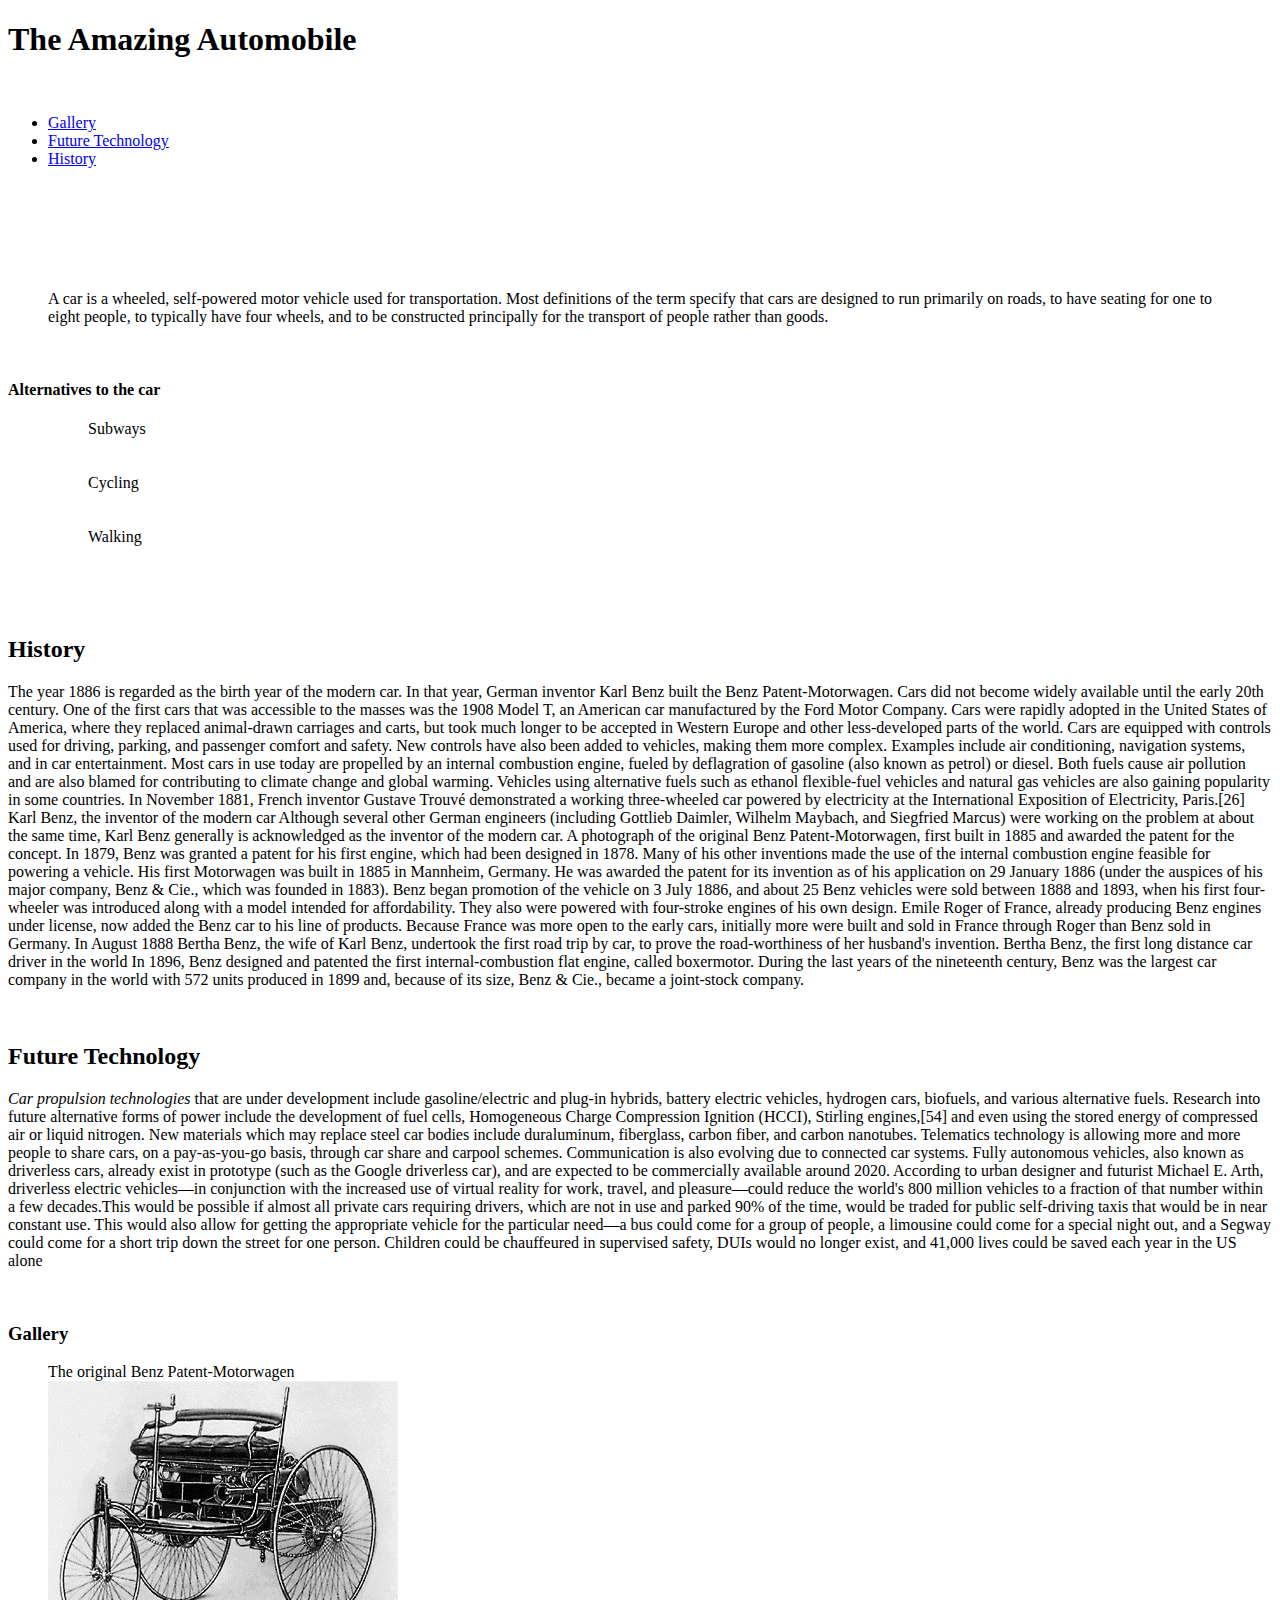
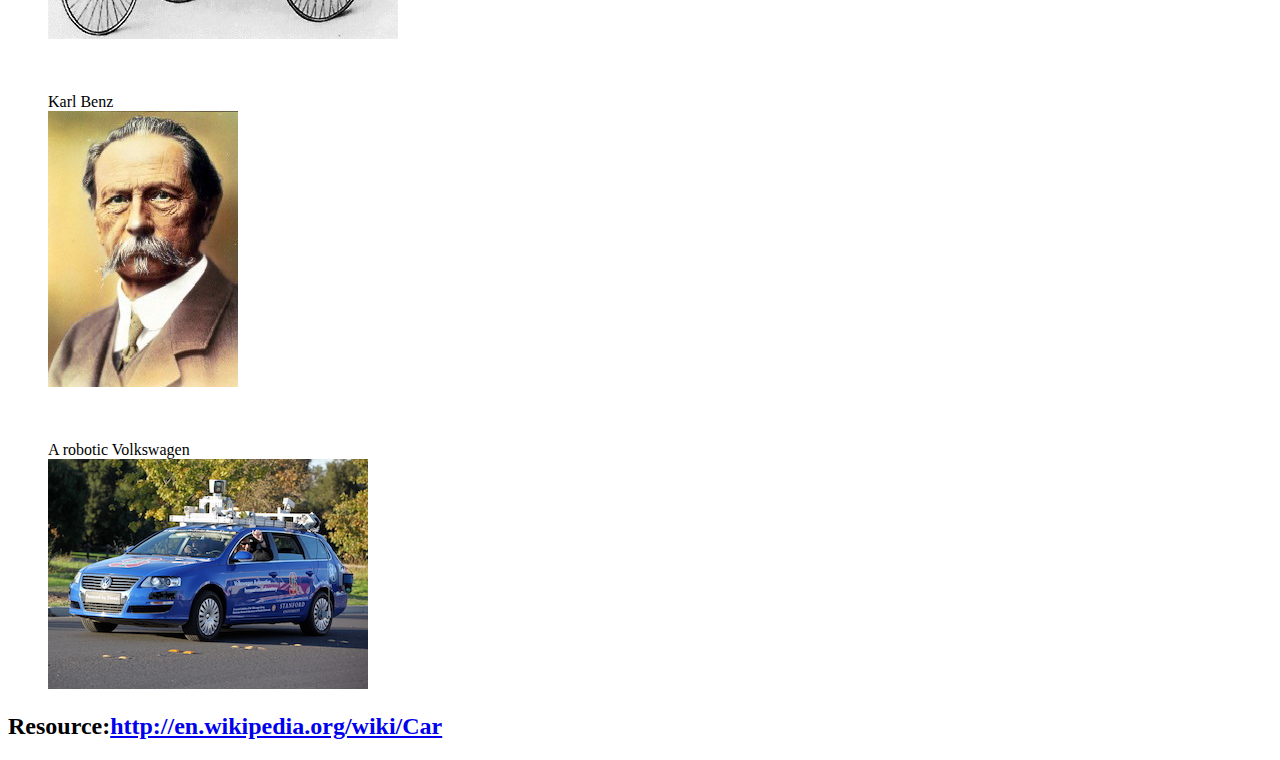
==== project 2/index.html @ 049e27aa "project 2" ====
<!DOCTYPE html>
<html>
	<head>
		<title>
			The Amazing Automobile
		</title>
		<link href="css/styles.css"
		rel="stylesheet"/>
	</head>
	<body>
	<div class="page">
	<!--Header-->
	      <div class="header">
		<h1>
			The Amazing Automobile
		</h1>
		<!--end Header -->
		<br>
		
		<!--Navigation-->
		<div class="nav">
	<ul>
	<li><a href="#gallery">Gallery</a></li>
	<li><a href="#futuretechnology">Future Technology</a>
     <li><a href="#history">History</a></li>
	</ul>
		<br>
		<br>
		<br>
		<br>
		<br>
		<!--end Nav-->
		
		<!--Introduction-->
		<blockquote>
		<p id="intro">A car is a wheeled, self-powered motor vehicle used for transportation. 
			Most definitions of the term specify that cars are designed to run primarily on roads, 
			to have seating for one to eight people, to typically have four wheels, 
			and to be constructed principally for the transport of people rather than goods.</p></blockquote>
		     <br>
		     
		     
	   <!--Intro -->
		<h4>
			Alternatives to the car
		</h4>
		<ol class="a">
        <ol>Subways</ol>
        <br>
        <br>
        <ol>Cycling</ol>
        <br>
        <br>
        <ol>Walking</ol>
        </ol>
		<br>
		<br>
		<br>
		<!-- end Intro -->
		
		
        <!--Begin Articles-->
		<h2 id="history">
			History
		</h2>
		<p class="p1">
			The year 1886 is regarded as the birth year of the modern car. In that year, German inventor Karl Benz built the Benz Patent-Motorwagen. Cars did not become widely available until the early 20th century. One of the first cars that was accessible to the masses was the 1908 Model T, an American car manufactured by the Ford Motor Company. Cars were rapidly adopted in the United States of America, where they replaced animal-drawn carriages and carts, but took much longer to be accepted in Western Europe and other less-developed parts of the world. Cars are equipped with controls used for driving, parking, and passenger comfort and safety. New controls have also been added to vehicles, making them more complex. Examples include air conditioning, navigation systems, and in car entertainment. Most cars in use today are propelled by an internal combustion engine, fueled by deflagration of gasoline (also known as petrol) or diesel. Both fuels cause air pollution and are also blamed for contributing to climate change and global warming. Vehicles using alternative fuels such as ethanol flexible-fuel vehicles and natural gas vehicles are also gaining popularity in some countries. In November 1881, French inventor Gustave Trouvé demonstrated a working three-wheeled car powered by electricity at the International Exposition of Electricity, Paris.[26] Karl Benz, the inventor of the modern car Although several other German engineers (including Gottlieb Daimler, Wilhelm Maybach, and Siegfried Marcus) were working on the problem at about the same time, Karl Benz generally is acknowledged as the inventor of the modern car. A photograph of the original Benz Patent-Motorwagen, first built in 1885 and awarded the patent for the concept. In 1879, Benz was granted a patent for his first engine, which had been designed in 1878. Many of his other inventions made the use of the internal combustion engine feasible for powering a vehicle. His first Motorwagen was built in 1885 in Mannheim, Germany. He was awarded the patent for its invention as of his application on 29 January 1886 (under the auspices of his major company, Benz & Cie., which was founded in 1883). Benz began promotion of the vehicle on 3 July 1886, and about 25 Benz vehicles were sold between 1888 and 1893, when his first four-wheeler was introduced along with a model intended for affordability. They also were powered with four-stroke engines of his own design. Emile Roger of France, already producing Benz engines under license, now added the Benz car to his line of products. Because France was more open to the early cars, initially more were built and sold in France through Roger than Benz sold in Germany. In August 1888 Bertha Benz, the wife of Karl Benz, undertook the first road trip by car, to prove the road-worthiness of her husband's invention. Bertha Benz, the first long distance car driver in the world In 1896, Benz designed and patented the first internal-combustion flat engine, called boxermotor. During the last years of the nineteenth century, Benz was the largest car company in the world with 572 units produced in 1899 and, because of its size, Benz & Cie., became a joint-stock company.
		</p><br>
		<h2 id="futuretechnology">
			Future Technology
		</h2>
		<p class="p2">
			<em>Car propulsion technologies</em> that are under development include gasoline/electric and plug-in hybrids, battery electric vehicles, hydrogen cars, biofuels, and various alternative fuels. Research into future alternative forms of power include the development of fuel cells, Homogeneous Charge Compression Ignition (HCCI), Stirling engines,[54] and even using the stored energy of compressed air or liquid nitrogen. New materials which may replace steel car bodies include duraluminum, fiberglass, carbon fiber, and carbon nanotubes. Telematics technology is allowing more and more people to share cars, on a pay-as-you-go basis, through car share and carpool schemes. Communication is also evolving due to connected car systems. Fully autonomous vehicles, also known as driverless cars, already exist in prototype (such as the Google driverless car), and are expected to be commercially available around 2020. According to urban designer and futurist Michael E. Arth, driverless electric vehicles—in conjunction with the increased use of virtual reality for work, travel, and pleasure—could reduce the world's 800 million vehicles to a fraction of that number within a few decades.This would be possible if almost all private cars requiring drivers, which are not in use and parked 90% of the time, would be traded for public self-driving taxis that would be in near constant use. This would also allow for getting the appropriate vehicle for the particular need—a bus could come for a group of people, a limousine could come for a special night out, and a Segway could come for a short trip down the street for one person. Children could be chauffeured in supervised safety, DUIs would no longer exist, and 41,000 lives could be saved each year in the US alone
		</p><br>
		<!-- end article -->
		
		
		<h3 id="gallery">
			Gallery
		</h3>
		
		<!-- Figures -->
		<figure>
		<figcaption>The original Benz Patent-Motorwagen</figcaption>
		<div class="one">
		<a href="images/benz_copy.jpg">
		<img alt="a photograph of the original Benz Patent-Motorwagen, first built in 1885 and awarded the patent for the concept." 
		src="images/benz.jpg"></a>
		</figure>
		<br>
		<figure>
		<figcaption>Karl Benz</figcaption> 
		<div class="two">
		<a href="images/creator_copy.jpg">
		<img alt="Karl Benz, the inventor of the modern car." src="images/creator.jpg"></a>
		</figure>
		<br>
		<figure>
		<figcaption>A robotic Volkswagen</figcaption>
        <div class="three">
		<a href="images/hands_free_copy.jpg">
		<img alt="A robotic Volkswagen Passat shown at Stanford University is a driverless car." src="images/hands_free.jpg"></a>
		</figure>
		<!-- end Figures -->
		
		
		<h2>
			Resource:<a href="http://en.wikipedia.org/wiki/Car">http://en.wikipedia.org/wiki/Car</a>
		</h2>
	     </div>
	    </div>
		</div>
		</div>
		</div>
		
	</body>
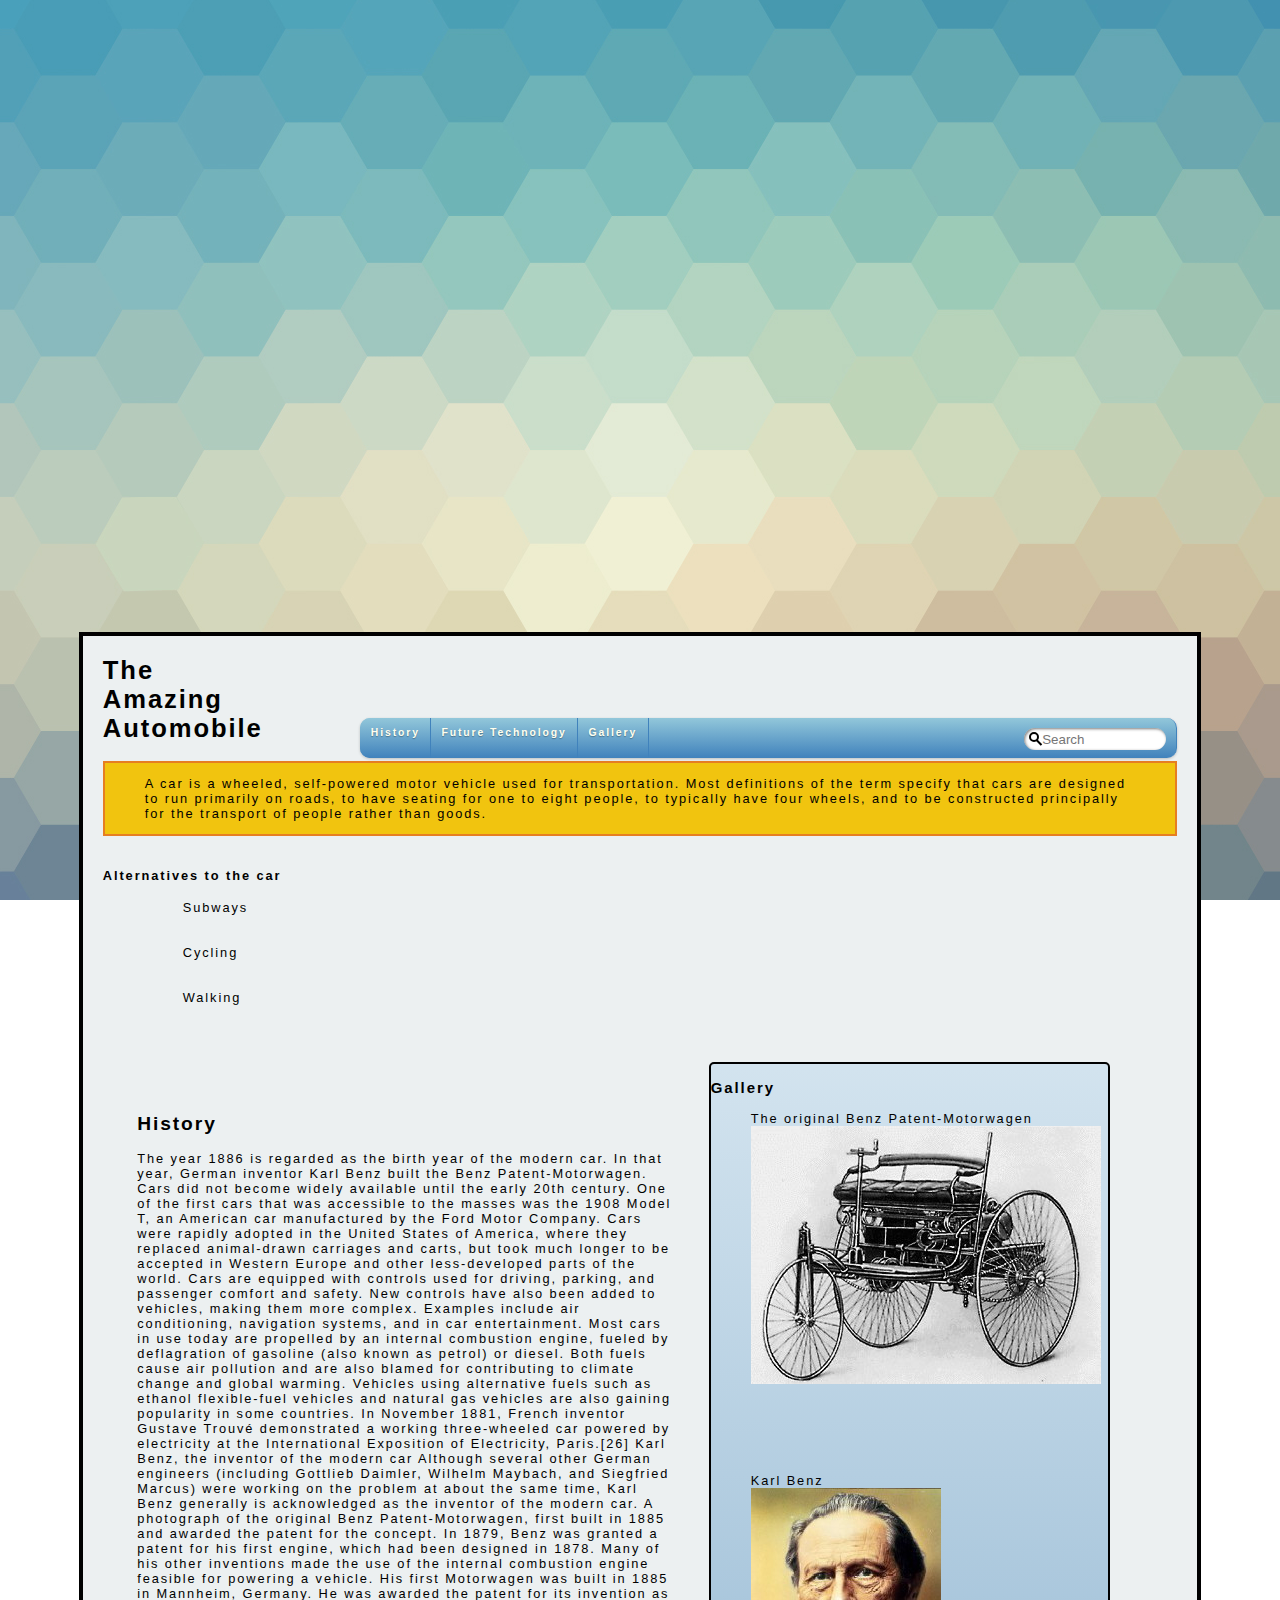
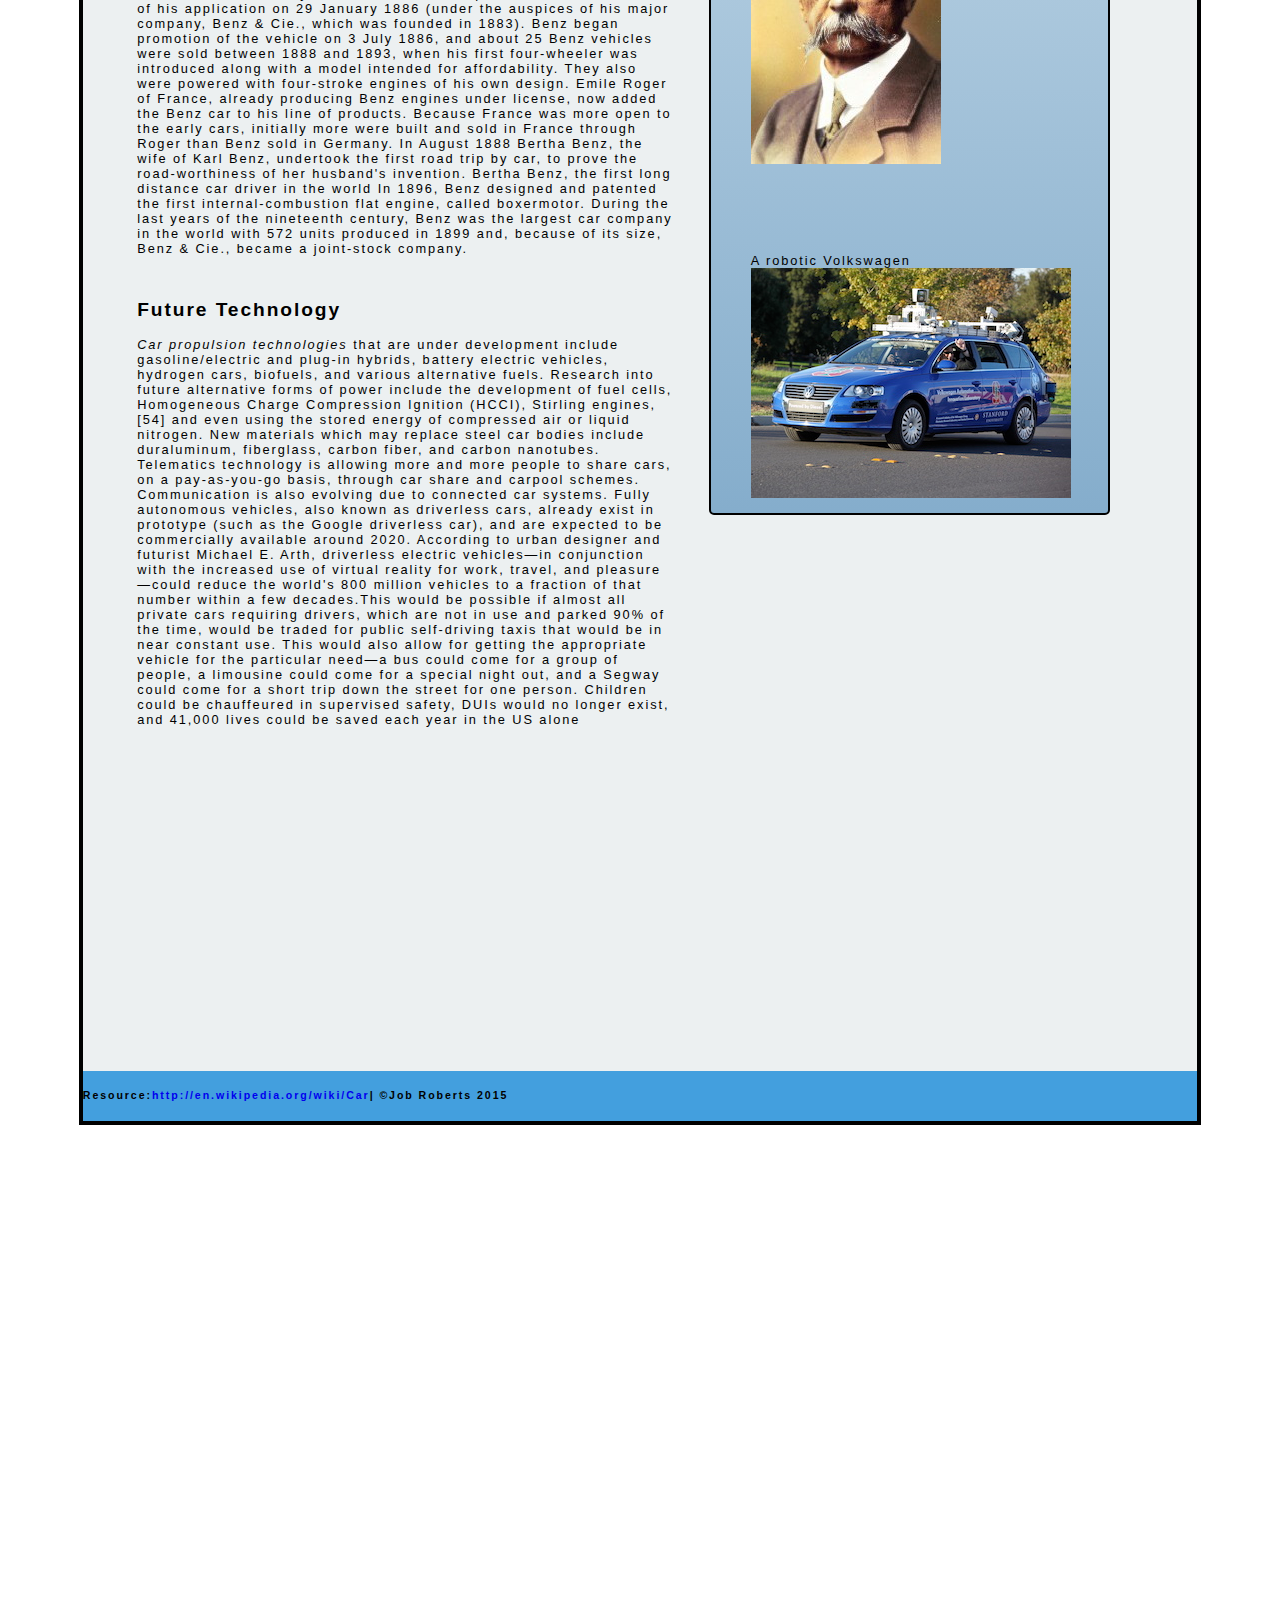
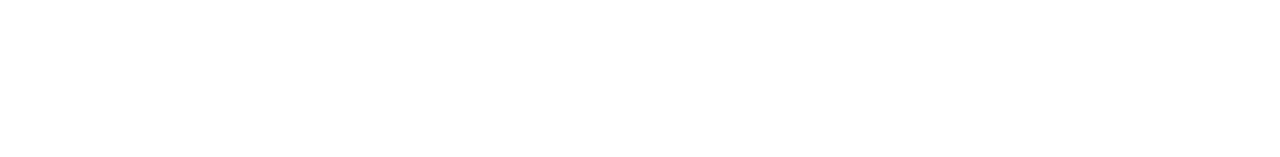
==== commit e0ca5b3f: "css" ====
--- a/project 2/index.html
+++ b/project 2/index.html
@@ -1,42 +1,49 @@
 <!DOCTYPE html>
-<html>
+<html lang="en">
 	<head>
+	     <meta charset="utf-8" />
 		<title>
 			The Amazing Automobile
 		</title>
-		<link href="css/styles.css"
-		rel="stylesheet"/>
+		<link href="css/styles.css"rel="stylesheet"/>
+		<script src="js/jquery-1.11.0.min.js"></script>
+	    <script src="js/lightbox.min.js"></script>
+	   <link href="css/lightbox.css" rel="stylesheet" />
 	</head>
 	<body>
-	<div class="page">
+	<div id="wrapper">
 	<!--Header-->
 	      <div class="header">
 		<h1>
 			The Amazing Automobile
 		</h1>
+		<br>
+		<br>
 		<!--end Header -->
-		<br>
 		
 		<!--Navigation-->
-		<div class="nav">
-	<ul>
-	<li><a href="#gallery">Gallery</a></li>
-	<li><a href="#futuretechnology">Future Technology</a>
-     <li><a href="#history">History</a></li>
-	</ul>
+		<ul id="menu" class="l_Blue">
+		<li class="button"><a href="#history">History</a></li>
+		<li class="button"><a href="#futuretechnology">Future Technology</a></li>
+		<li class="button"><a href="#gallery">Gallery</a></li>
+		<li class="search"><a href="#"></a><input type="text" placeHolder="Search"  />
+		</li>
+		</ul>
 		<br>
 		<br>
 		<br>
 		<br>
 		<br>
+		</div>
 		<!--end Nav-->
 		
 		<!--Introduction-->
+		<div class="intro">
 		<blockquote>
 		<p id="intro">A car is a wheeled, self-powered motor vehicle used for transportation. 
 			Most definitions of the term specify that cars are designed to run primarily on roads, 
 			to have seating for one to eight people, to typically have four wheels, 
-			and to be constructed principally for the transport of people rather than goods.</p></blockquote>
+			and to be constructed principally for the transport of people rather than goods.</p></blockquote></div>
 		     <br>
 		     
 		     
@@ -59,7 +66,7 @@
 		<!-- end Intro -->
 		
 		
-        <!--Begin Articles-->
+        <div class="column1of2">
 		<h2 id="history">
 			History
 		</h2>
@@ -72,9 +79,10 @@
 		<p class="p2">
 			<em>Car propulsion technologies</em> that are under development include gasoline/electric and plug-in hybrids, battery electric vehicles, hydrogen cars, biofuels, and various alternative fuels. Research into future alternative forms of power include the development of fuel cells, Homogeneous Charge Compression Ignition (HCCI), Stirling engines,[54] and even using the stored energy of compressed air or liquid nitrogen. New materials which may replace steel car bodies include duraluminum, fiberglass, carbon fiber, and carbon nanotubes. Telematics technology is allowing more and more people to share cars, on a pay-as-you-go basis, through car share and carpool schemes. Communication is also evolving due to connected car systems. Fully autonomous vehicles, also known as driverless cars, already exist in prototype (such as the Google driverless car), and are expected to be commercially available around 2020. According to urban designer and futurist Michael E. Arth, driverless electric vehicles—in conjunction with the increased use of virtual reality for work, travel, and pleasure—could reduce the world's 800 million vehicles to a fraction of that number within a few decades.This would be possible if almost all private cars requiring drivers, which are not in use and parked 90% of the time, would be traded for public self-driving taxis that would be in near constant use. This would also allow for getting the appropriate vehicle for the particular need—a bus could come for a group of people, a limousine could come for a special night out, and a Segway could come for a short trip down the street for one person. Children could be chauffeured in supervised safety, DUIs would no longer exist, and 41,000 lives could be saved each year in the US alone
 		</p><br>
-		<!-- end article -->
+		</div>
+		<!-- end content -->
 		
-		
+		<div class="column2of2">
 		<h3 id="gallery">
 			Gallery
 		</h3>
@@ -83,35 +91,40 @@
 		<figure>
 		<figcaption>The original Benz Patent-Motorwagen</figcaption>
 		<div class="one">
-		<a href="images/benz_copy.jpg">
+		<a href="images/benz_copy.jpg" data-lightbox="image-1" data-title="The original Benz Patent-Motorwagen">
 		<img alt="a photograph of the original Benz Patent-Motorwagen, first built in 1885 and awarded the patent for the concept." 
 		src="images/benz.jpg"></a>
 		</figure>
 		<br>
+		<br>
+		<br>
+		<br>
 		<figure>
 		<figcaption>Karl Benz</figcaption> 
 		<div class="two">
-		<a href="images/creator_copy.jpg">
+		<a href="images/creator_copy.jpg" data-lightbox="image-2" data-title="Karl Benze">
 		<img alt="Karl Benz, the inventor of the modern car." src="images/creator.jpg"></a>
 		</figure>
+		<br>
+		<br>
+		<br>
 		<br>
 		<figure>
 		<figcaption>A robotic Volkswagen</figcaption>
         <div class="three">
-		<a href="images/hands_free_copy.jpg">
+		<a href="images/hands_free_copy.jpg" data-lightbox="image-3" data-title="A robotic Volkswagen">
 		<img alt="A robotic Volkswagen Passat shown at Stanford University is a driverless car." src="images/hands_free.jpg"></a>
 		</figure>
+		</div>
 		<!-- end Figures -->
 		
-		
-		<h2>
-			Resource:<a href="http://en.wikipedia.org/wiki/Car">http://en.wikipedia.org/wiki/Car</a>
-		</h2>
-	     </div>
-	    </div>
+		<div class="footer">
+		<h5>
+			Resource:<a href="http://en.wikipedia.org/wiki/Car">http://en.wikipedia.org/wiki/Car</a>| ©Job Roberts 2015
+
+		</h5>
 		</div>
 		</div>
 		</div>
-		
 	</body>
 
--- a/project 2/css/styles.css
+++ b/project 2/css/styles.css
@@ -0,0 +1,183 @@
+body {
+    font-size: 80%;
+    font-family: Aria, Verdana, sans-serif;
+    letter-spacing: 0.15em;
+    background-image: url("../images/pattern.jpg");
+    background-repeat: repeat-x,y;
+    background-attachment: fixed;
+    background-position: center;
+}
+
+h1 {
+    float: left;
+    width: 10%;
+    height: 20px;
+    margin: 0% auto;
+    clear: both;
+    margin-bottom: 0% auto;
+}
+
+
+.intro {
+border:2px solid  #e67e22;
+background-color: #f1c40f;
+}
+
+a {
+    color: #000000
+    text-transform: uppercase;
+    text-decoration: none;
+}
+
+#wrapper {
+	min-height:100%;
+	position:relative;
+  width: 85%;
+  height: 2045px;
+  border: 4px solid #000000;
+  padding: 20px;
+  margin: 50% auto;
+  background:#ecf0f1;
+}
+
+
+#menu {
+float: right;
+position:relative;
+margin-top:3%;margin-left:auto;
+margin-right:auto;padding:0; 
+padding-right:10px;width:75%;
+height:40px;
+list-style-type:none;
+-webkit-border-radius:10px;
+-moz-border-radius:10px;border-radius:10px;
+-webkit-box-shadow:0 1px 3px rgba(0,0,0,.2);
+-moz-box-shadow:0 1px 3px rgba(0,0,0,.2);
+box-shadow:0 1px 3px rgba(0,0,0,.2)
+}
+.button a{
+cursor:pointer;
+text-align:center;
+font:0.813em/100% Arial, Helvetica, sans-serif;
+font-weight:bold;
+position:relative;
+min-width:50px;
+height:20px;
+float:left;
+padding:10px;
+padding-top:10px;
+padding-bottom:10px;
+text-decoration:none;
+text-shadow:0 1px 1px rgba(0,0,0,.3)
+}
+.button:first-child a{
+-webkit-border-top-left-radius:10px;
+-webkit-border-bottom-left-radius:10px;
+-moz-border-topleft-radius:10px;
+-moz-border-bottomleft-radius:10px;
+border-top-left-radius:10;
+border-bottom-left-radius:10px
+}
+.l_Blue,.l_Blue .button a{
+color: #ffffef;
+background: #92c7da;
+border-right:1px solid #4082bc;
+background: -moz-linear-gradient(top, #92c7da 0%, #4082bc 100%);
+background: -webkit-gradient(linear, left top, left bottom, color-stop(0%,#92c7da), color-stop(100%,#4082bc));
+background: -webkit-linear-gradient(top, #92c7da 0%,#4082bc 100%);
+background: -o-linear-gradient(top, #92c7da 0%,#4082bc 100%);
+background: -ms-linear-gradient(top, #92c7da 0%,#4082bc 100%);
+filter: progid:DXImageTransform.Microsoft.gradient( startColorstr='#92c7da', endColorstr='#4082bc',GradientType=0 );
+background: linear-gradient(top, #92c7da 0%,#4082bc 100%);
+}
+.l_Blue .button a:hover,.l_Blue .button a:focus{
+background: #92c7da;background: -moz-linear-gradient(top, #92c7da 0%, #88bdd0 100%);
+background: -webkit-gradient(linear, left top, left bottom, color-stop(0%,#92c7da), color-stop(100%,#88bdd0));
+background: -webkit-linear-gradient(top, #92c7da 0%,#88bdd0 100%);background: -o-linear-gradient(top, #92c7da 0%,#88bdd0 100%);
+background: -ms-linear-gradient(top, #92c7da 0%,#88bdd0 100%);
+filter: progid:DXImageTransform.Microsoft.gradient( startColorstr='#92c7da', endColorstr='#88bdd0',GradientType=0 );
+background: linear-gradient(top, #92c7da 0%,#88bdd0 100%);
+}
+.l_Blue .button a:active{background: #88bdd0;background: -moz-linear-gradient(top, #88bdd0 0%, #92c7da 100%);
+background: -webkit-gradient(linear, left top, left bottom, color-stop(0%,#88bdd0), color-stop(100%,#92c7da));
+background: -webkit-linear-gradient(top, #88bdd0 0%,#92c7da 100%);background: -o-linear-gradient(top, #88bdd0 0%,#92c7da 100%);
+background: -ms-linear-gradient(top, #88bdd0 0%,#92c7da 100%);
+filter: progid:DXImageTransform.Microsoft.gradient( startColorstr='#88bdd0', endColorstr='#92c7da',GradientType=0 );
+background: linear-gradient(top, #88bdd0 0%,#92c7da 100%);
+}
+.search{position:relative;float:right;margin-top:10px;
+}
+.search input[type=text]{
+width:120px;
+height:20px;
+padding-left:18px;
+margin-left:10px;
+padding-right:4px;
+outline:none;
+border: none;
+-webkit-border-radius: 20px; 
+-moz-border-radius: 20px;
+border-radius: 20px;
+-moz-box-shadow: inset 1px 1px 3px #7a7a7a;
+box-shadow: inset 1px 1px 3px #7a7a7a;
+}
+.search a:before {
+width:6px;
+height:6px;
+border:2px solid  #000;
+background:transparent;
+-webkit-border-radius:12px;
+-moz-border-radius:12px;
+border-radius:12px;
+}
+.search a:after {
+left:24px;
+width:2px;
+height:7px;
+margin-top:0;
+-webkit-transform:rotate(-45deg);
+-moz-transform:rotate(-45deg);
+-o-transform:rotate(-45deg);
+transform:rotate(-45deg);
+}
+li a:before, li a:after {
+content:"";
+position:absolute;
+top:50%;
+left:15px;
+}
+li a:before, li a:after {
+margin:-7px 0 0;
+background: #000;
+}
+
+.column1of2 {
+				float: left;
+				width: 50%;
+				margin: 3.2%;}
+.column2of2 {
+                background: #d2e3ee;
+background: -moz-linear-gradient(top, hsl(204,46%,88%) 0%, hsl(206,41%,66%) 100%);
+background: -webkit-gradient(left top, left bottom, color-stop(0%, hsl(204,46%,88%)), color-stop(100%, hsl(206,41%,66%)));
+background: -webkit-linear-gradient(top, hsl(204,46%,88%) 0%, hsl(206,41%,66%) 100%);
+background: -o-linear-gradient(top, hsl(204,46%,88%) 0%, hsl(206,41%,66%) 100%);
+background: -ms-linear-gradient(top, hsl(204,46%,88%) 0%, hsl(206,41%,66%) 100%);
+background: linear-gradient(to bottom, hsl(204,46%,88%) 0%, hsl(206,41%,66%) 100%);
+filter: progid:DXImageTransform.Microsoft.gradient( startColorstr='#d2e3ee', endColorstr='#85adcc', GradientType=0 );
+                border-style: solid;
+                border-width: 2px;
+                border-radius: 5px;
+				float: left;
+				width: 37%;
+				margin: 9.5%px;
+				}
+				
+.footer {
+	width:100%;
+	height:50px;
+	position:absolute;
+	bottom:0;
+	left:0;
+	background:#439fde;
+}
+				
